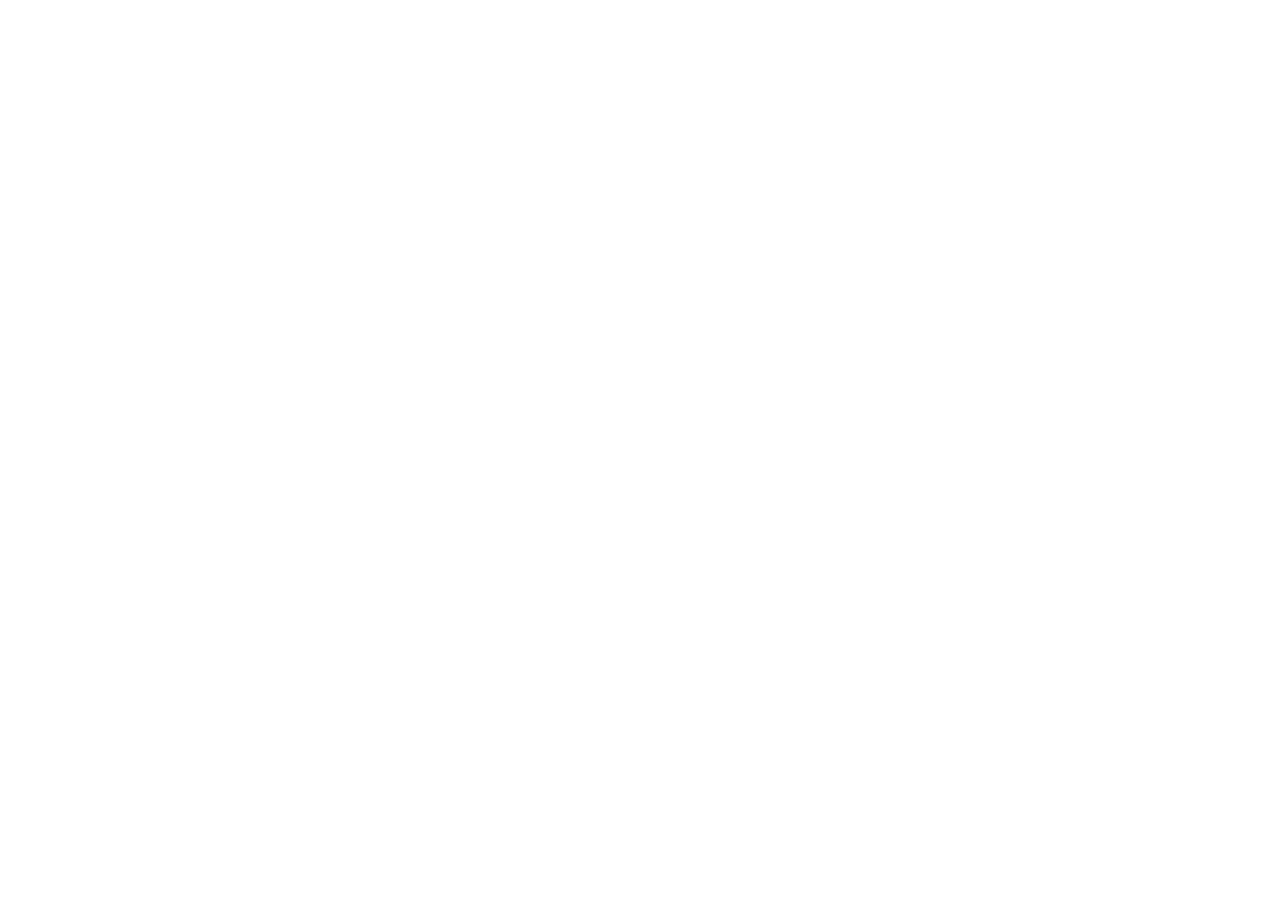
==== index.html @ 59dd6117 "created the index" ====
<!DOCTYPE html>
<html lang="pt-br">
<head>
    <meta charset="UTF-8">
    <meta name="viewport" content="width=device-width, initial-scale=1.0">
    <title>Projeto Redes Sociais</title>
    <link rel="shortcut icon" href="favicon.ico" type="image/x-icon">
    <link rel="stylesheet" href="estilos/style.css">
</head>
<body>
    
</body>
</html>
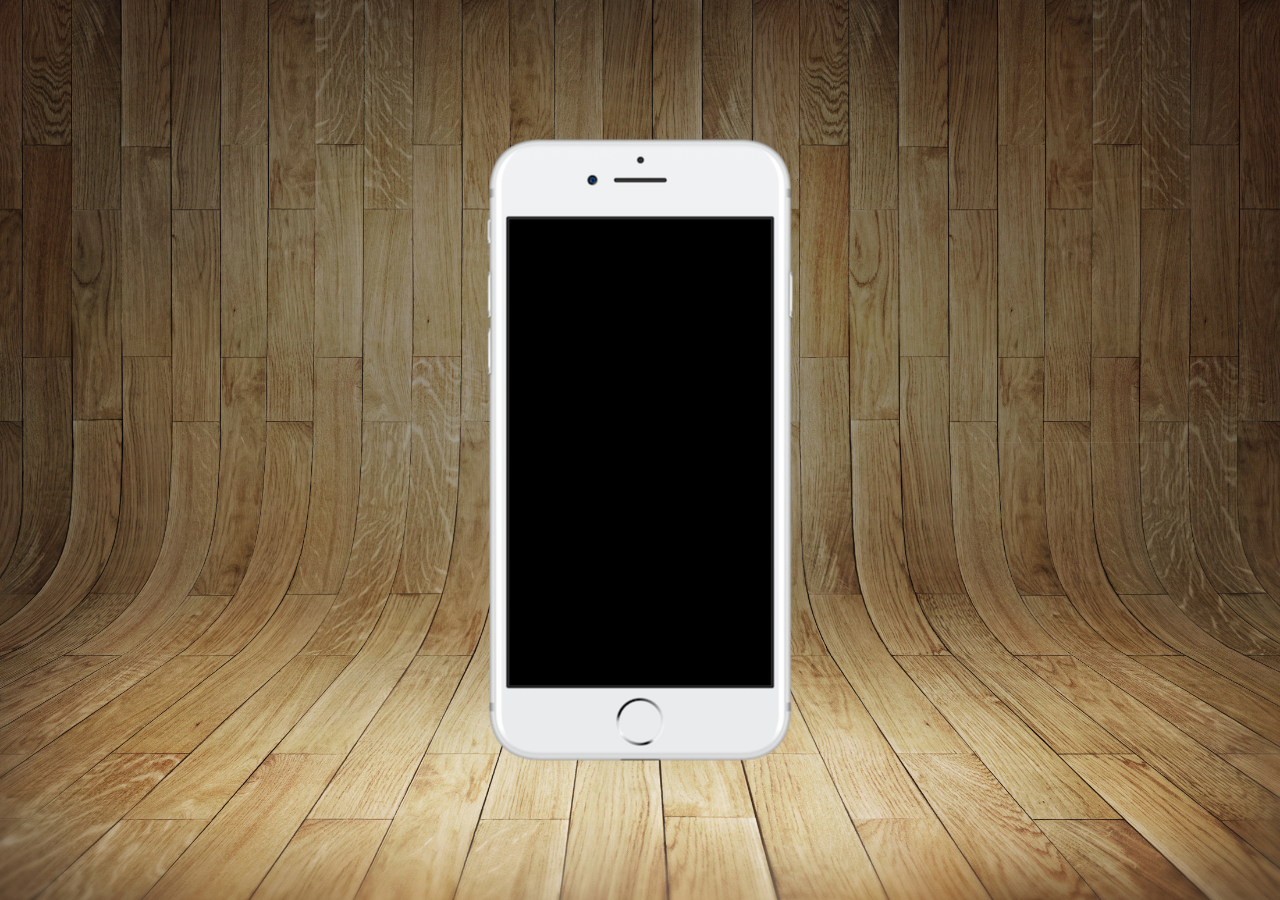
==== commit 896c5f7c: "update css configs" ====
--- a/index.html
+++ b/index.html
@@ -8,6 +8,13 @@
     <link rel="stylesheet" href="estilos/style.css">
 </head>
 <body>
-    
+    <main>
+        <section id="telefone">
+
+        </section>
+        <section id="redes sociais">
+
+        </section>
+    </main>
 </body>
 </html>
--- a/estilos/style.css
+++ b/estilos/style.css
@@ -0,0 +1,36 @@
+@charset "UTF-8";
+
+* {
+    margin: 0px;
+    padding: 0px;
+    font-family: Arial, Helvetica, sans-serif;
+}
+
+html, body {
+    height: 100vh;
+    width: 100vw;
+    background-color: black;
+}
+
+body {
+    background: url('../imagens/fundo-madeira.jpg') no-repeat top center;
+    background-size: cover;
+    background-attachment: fixed;
+}
+
+main {
+    position: relative;
+    height: 100vh;
+}
+
+section#telefone {
+    position: absolute;
+    top: 50%;
+    left: 50%;
+    transform: translate(-50%, -50%);
+
+    height: 627px;
+    width: 311px;
+    
+    background: url('../imagens/frame-iphone.png') no-repeat;
+}
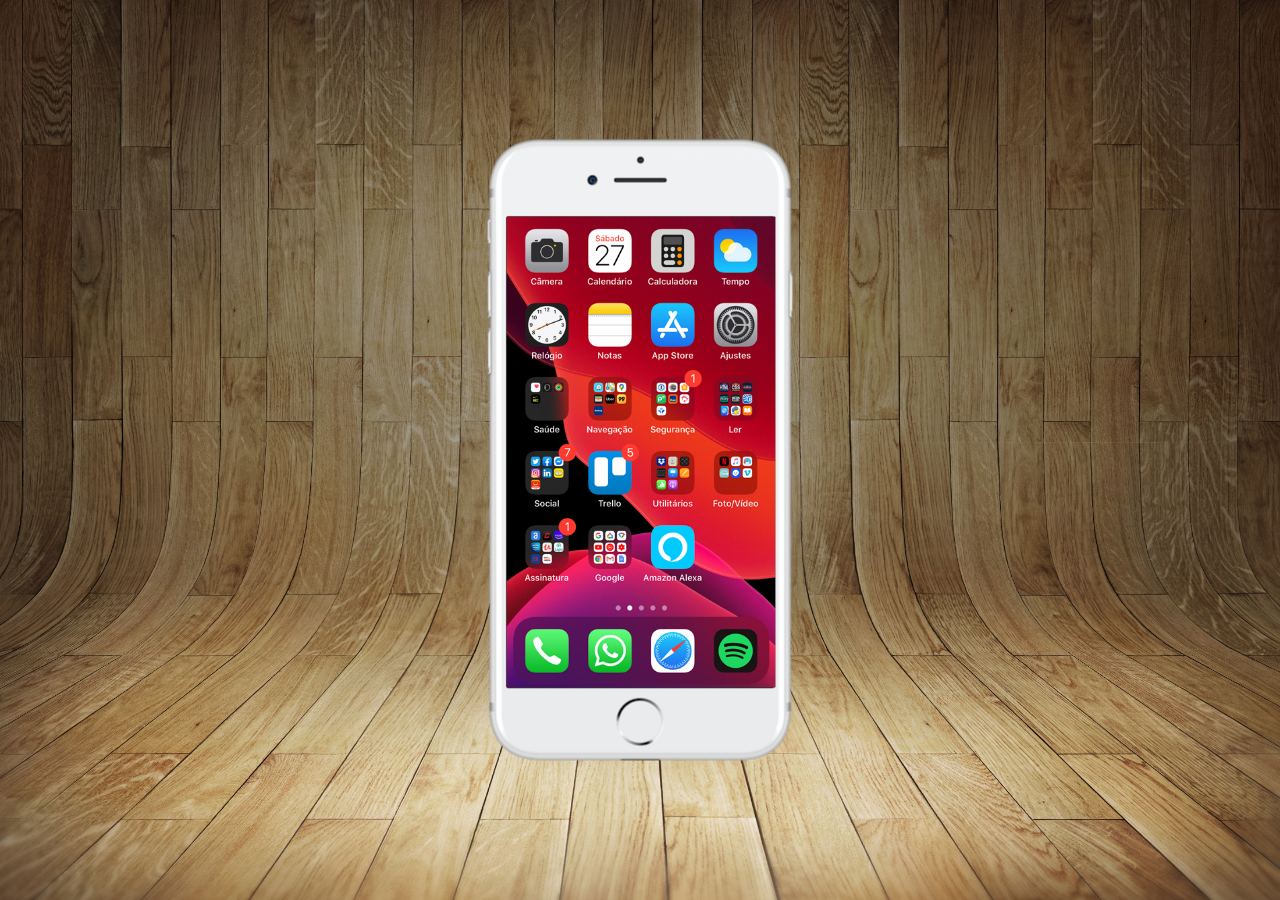
==== commit 3ec60cb0: "create window home" ====
--- a/index.html
+++ b/index.html
@@ -10,7 +10,7 @@
 <body>
     <main>
         <section id="telefone">
-
+            <iframe src="home.html" name="tela" id="tela" frameborder="0"></iframe>
         </section>
         <section id="redes sociais">
 
--- a/estilos/style.css
+++ b/estilos/style.css
@@ -33,4 +33,12 @@
     width: 311px;
     
     background: url('../imagens/frame-iphone.png') no-repeat;
+}
+
+iframe#tela {
+    position: relative;
+    top: 80px;
+    left: 22px;
+    width: 269px;
+    height: 471px;
 }
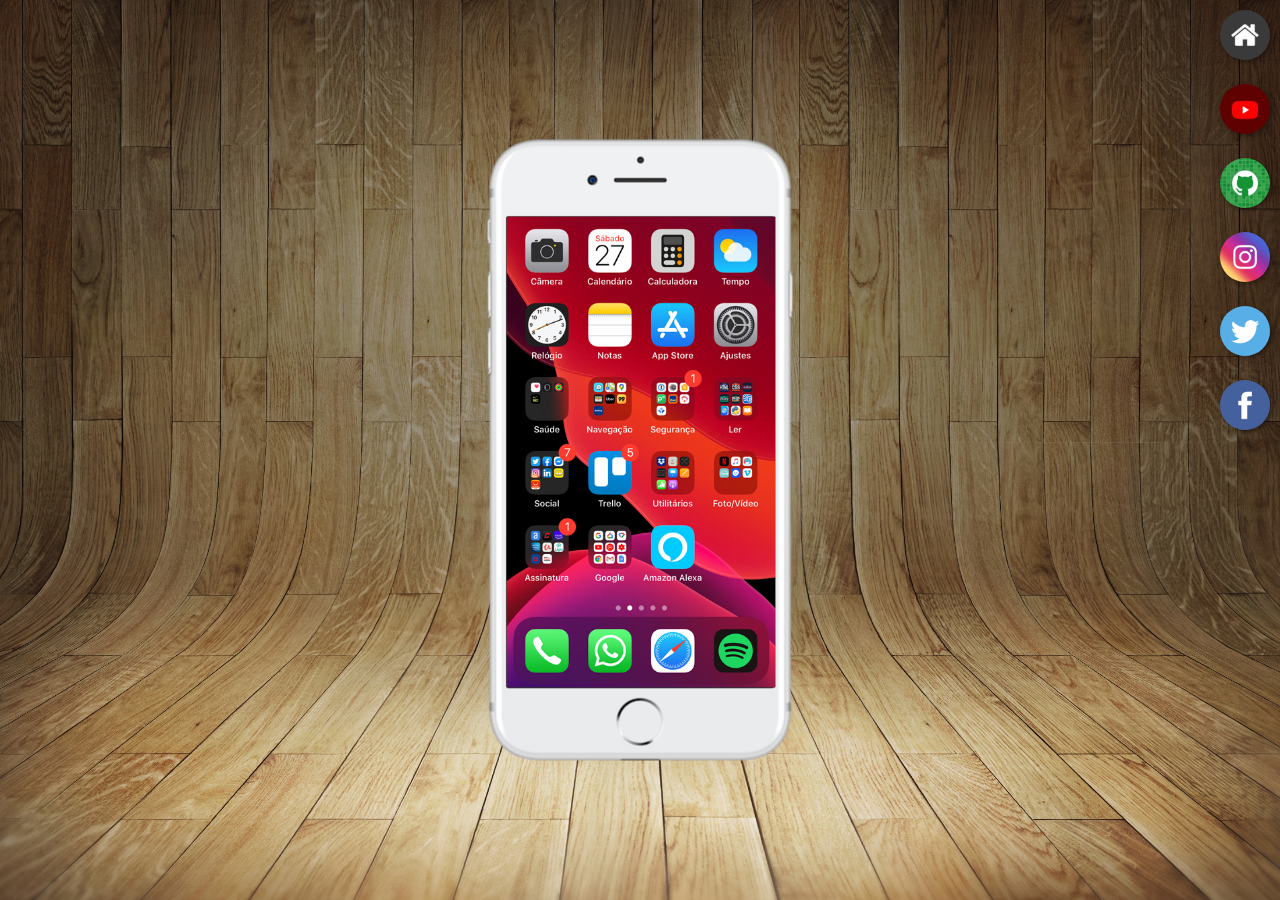
==== commit 8815a4e6: "make bottons in css" ====
--- a/index.html
+++ b/index.html
@@ -10,10 +10,17 @@
 <body>
     <main>
         <section id="telefone">
-            <iframe src="home.html" name="tela" id="tela" frameborder="0"></iframe>
+            <iframe src="home.html" name="tela" id="tela" frameborder="0">
+                seu navegador não é compativel com isso.
+            </iframe>
         </section>
-        <section id="redes sociais">
-
+        <section id="redes-sociais">
+            <a href="#" target="tela"><img src="imagens/logo-home.jpg" alt="Home"></a><br>
+            <a href="#" target="tela"><img src="imagens/logo-youtube.jpg" alt="Youtube"></a><br>
+            <a href="#" target="tela"><img src="imagens/logo-github.jpg" alt="GitHub"></a><br>
+            <a href="#" target="tela"><img src="imagens/logo-instagram.jpg" alt="Instagram"></a><br>
+            <a href="#" target="tela"><img src="imagens/logo-twitter.jpg" alt="Twitter"></a><br>
+            <a href="#" target="tela"><img src="imagens/logo-facebook.jpg" alt="Facebook"></a><br>
         </section>
     </main>
 </body>
--- a/estilos/style.css
+++ b/estilos/style.css
@@ -41,4 +41,22 @@
     left: 22px;
     width: 269px;
     height: 471px;
+}
+
+section#redes-sociais {
+    text-align: right;
+}
+
+section#redes-sociais img {
+    width: 50px;
+    margin: 10px;
+    border-radius: 50%;
+    box-shadow: 2px 2px 5px rgba(0, 0, 0, 0.400);
+}
+
+section#redes-sociais img:hover {
+    border: 2px solid rgba(255, 255, 255, 0.637);
+    transform: translate(-3px,-3px);
+    box-shadow: 5px 5px 10px rgba(0, 0, 0, 0.6);
+    transition:  transform .3s, border 1s;
 }
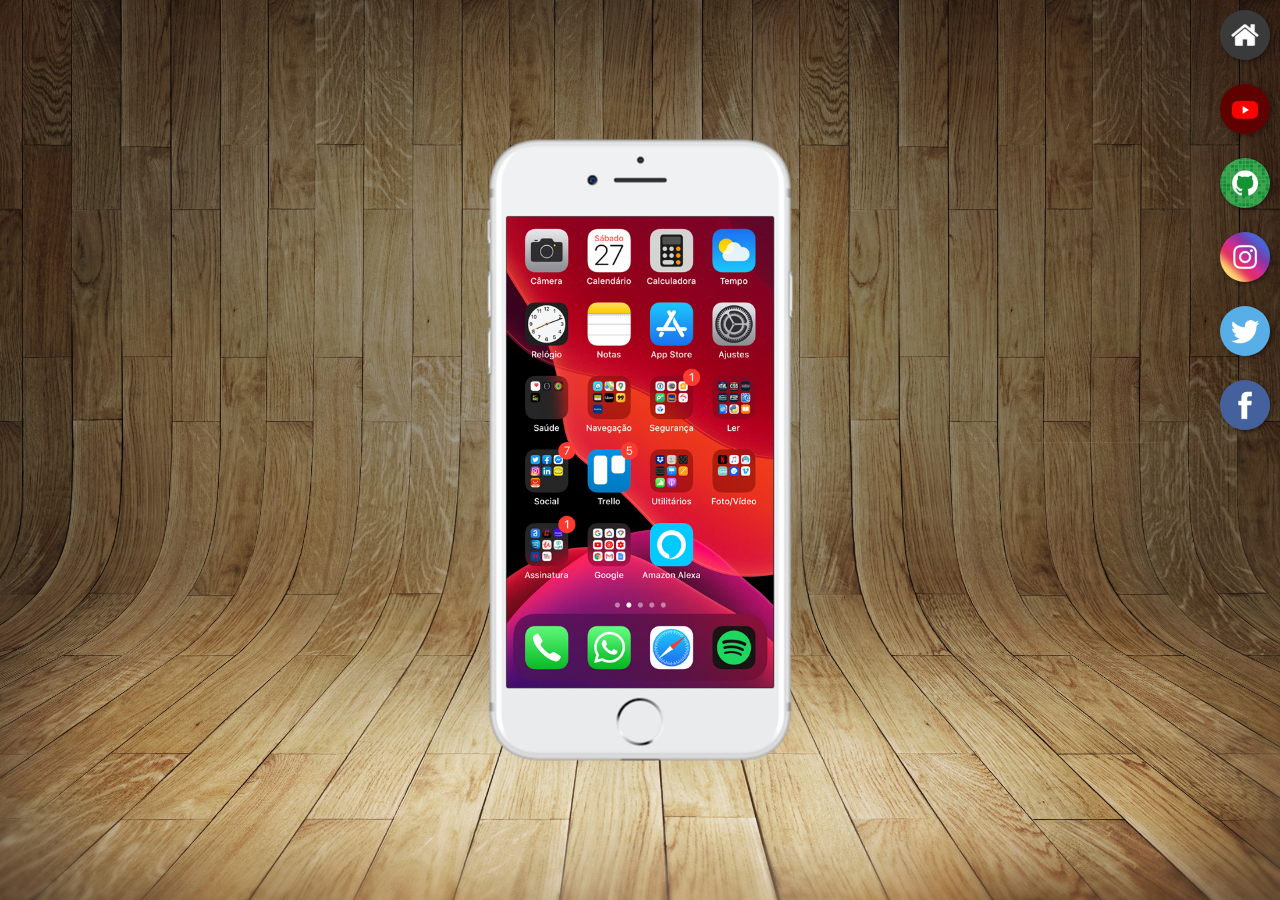
==== commit 4988f3c1: "uptdate css" ====
--- a/index.html
+++ b/index.html
@@ -15,12 +15,12 @@
             </iframe>
         </section>
         <section id="redes-sociais">
-            <a href="#" target="tela"><img src="imagens/logo-home.jpg" alt="Home"></a><br>
-            <a href="#" target="tela"><img src="imagens/logo-youtube.jpg" alt="Youtube"></a><br>
-            <a href="#" target="tela"><img src="imagens/logo-github.jpg" alt="GitHub"></a><br>
-            <a href="#" target="tela"><img src="imagens/logo-instagram.jpg" alt="Instagram"></a><br>
-            <a href="#" target="tela"><img src="imagens/logo-twitter.jpg" alt="Twitter"></a><br>
-            <a href="#" target="tela"><img src="imagens/logo-facebook.jpg" alt="Facebook"></a><br>
+            <a href="home.html" target="tela"><img src="imagens/logo-home.jpg" alt="Home"></a><br>
+            <a href="youtube.html" target="tela"><img src="imagens/logo-youtube.jpg" alt="Youtube"></a><br>
+            <a href="github.html" target="tela"><img src="imagens/logo-github.jpg" alt="GitHub"></a><br>
+            <a href="instagram.html" target="tela"><img src="imagens/logo-instagram.jpg" alt="Instagram"></a><br>
+            <a href="twitter.html" target="tela"><img src="imagens/logo-twitter.jpg" alt="Twitter"></a><br>
+            <a href="facebook.html" target="tela"><img src="imagens/logo-facebook.jpg" alt="Facebook"></a><br>
         </section>
     </main>
 </body>
--- a/estilos/style.css
+++ b/estilos/style.css
@@ -39,7 +39,7 @@
     position: relative;
     top: 80px;
     left: 22px;
-    width: 269px;
+    width: 267px;
     height: 471px;
 }
 
